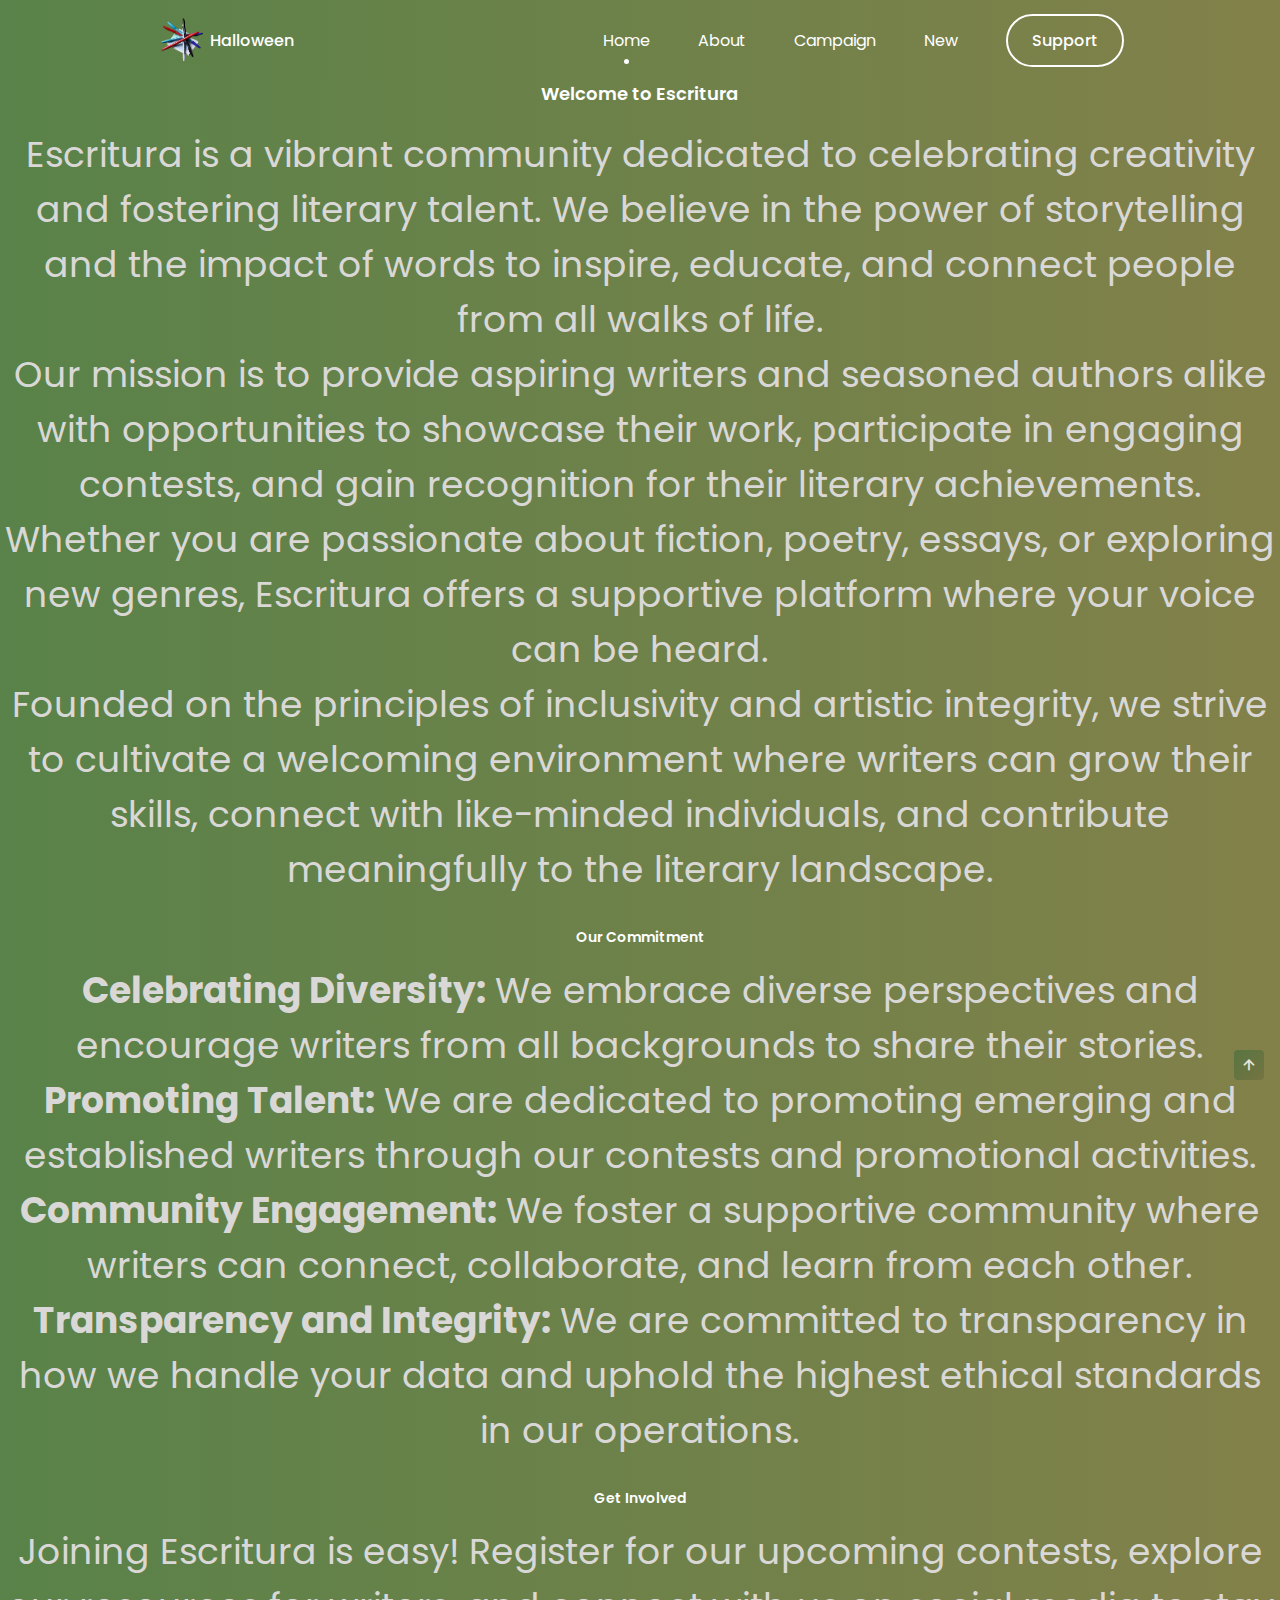
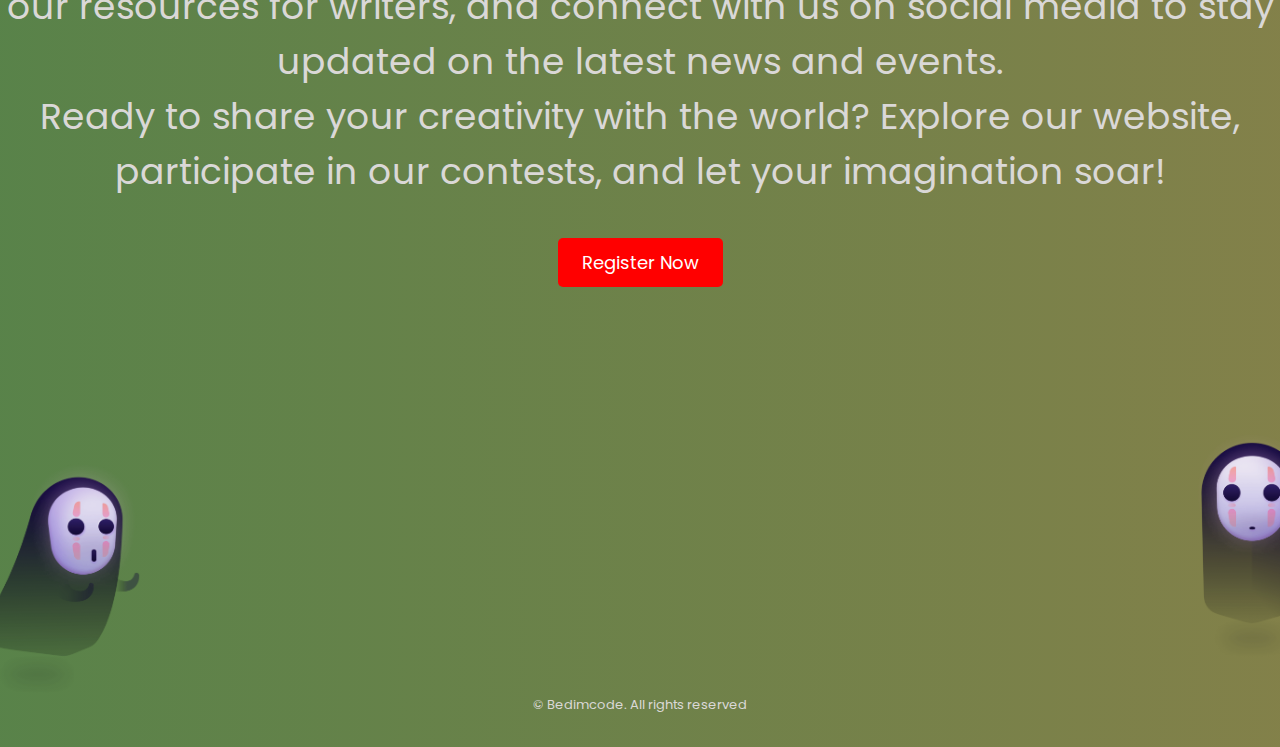
==== about.html @ caaf8060 "size" ====
<!DOCTYPE html>
<html lang="en">
<head>
    <meta charset="UTF-8">
    <meta name="viewport" content="width=device-width, initial-scale=1.0">
    
    <!--=============== FAVICON ===============-->
    <link rel="shortcut icon" href="assets/img/favicon.png" type="image/x-icon">
    
    <!--=============== BOXICONS ===============-->
    <link rel="stylesheet" href="https://cdn.jsdelivr.net/npm/boxicons@latest/css/boxicons.min.css">
    
    <!--=============== SWIPER CSS ===============--> 
    <link rel="stylesheet" href="assets/css/swiper-bundle.min.css">
    
    <!--=============== CSS ===============--> 
    <link rel="stylesheet" href="assets/css/styles.css">
    
    <title>Registration form</title>
</head>
<body>
    <!--==================== HEADER ====================-->
    <header class="header" id="header">
        <nav class="nav container">
            <a href="#" class="nav__logo">
                <img src="assets/img/logo.png" alt="" class="nav__logo-img">
                Halloween
            </a>
            
            <div class="nav__menu" id="nav-menu">
                <ul class="nav__list">
                    <li class="nav__item">
                        <a href="#home" class="nav__link active-link">Home</a>
                    </li>
                    <li class="nav__item">
                        <a href="#about" class="nav__link">About</a>
                    </li>
                    <li class="nav__item">
                        <a href="#trick" class="nav__link">Campaign</a>
                    </li>
                    <li class="nav__item">
                        <a href="#new" class="nav__link">New</a>
                    </li>
                    <a href="#" class="button button--ghost">Support</a>
                </ul>
                
                <div class="nav__close" id="nav-close">
                    <i class='bx bx-x'></i>
                </div>
                
                <img src="assets/img/nav-img.png" alt="" class="nav__img">
            </div>
            
            <div class="nav__toggle" id="nav-toggle">
                <i class='bx bx-grid-alt'></i>
            </div>
        </nav>
    </header>
    
    <main style="margin-top: 80px; font-size: 16px;">
        <div class="section__title">
            <h1 style="font-size: 18px; margin-bottom: 20px; text-align: center;">Welcome to Escritura</h1>
            
            <p>Escritura is a vibrant community dedicated to celebrating creativity and fostering literary talent. We believe in the power of storytelling and the impact of words to inspire, educate, and connect people from all walks of life.</p>
            
            <p>Our mission is to provide aspiring writers and seasoned authors alike with opportunities to showcase their work, participate in engaging contests, and gain recognition for their literary achievements. Whether you are passionate about fiction, poetry, essays, or exploring new genres, Escritura offers a supportive platform where your voice can be heard.</p>
            
            <p>Founded on the principles of inclusivity and artistic integrity, we strive to cultivate a welcoming environment where writers can grow their skills, connect with like-minded individuals, and contribute meaningfully to the literary landscape.</p>
            
            <h2 style="font-size: 14px; margin-top: 30px; margin-bottom: 15px;">Our Commitment</h2>
            
            <ul>
                <li><strong>Celebrating Diversity:</strong> We embrace diverse perspectives and encourage writers from all backgrounds to share their stories.</li>
                <li><strong>Promoting Talent:</strong> We are dedicated to promoting emerging and established writers through our contests and promotional activities.</li>
                <li><strong>Community Engagement:</strong> We foster a supportive community where writers can connect, collaborate, and learn from each other.</li>
                <li><strong>Transparency and Integrity:</strong> We are committed to transparency in how we handle your data and uphold the highest ethical standards in our operations.</li>
            </ul>
            
            <h2 style="font-size: 14px; margin-top: 30px; margin-bottom: 15px;">Get Involved</h2>
            
            <p>Joining Escritura is easy! Register for our upcoming contests, explore our resources for writers, and connect with us on social media to stay updated on the latest news and events.</p>
            
            <p>Ready to share your creativity with the world? Explore our website, participate in our contests, and let your imagination soar!</p>
            
            <div style="text-align: center; margin-top: 30px;">
                <a href="form.html" style="text-decoration: none; background-color: red; color: white; padding: 12px 24px; border-radius: 5px; font-size: 18px; transition: background-color 0.3s ease;" onmouseover="this.style.backgroundColor='green'" onmouseout="this.style.backgroundColor='red'">Register Now</a>
            </div>
        </div>
    </main>
    
    

    <!--==================== FOOTER ====================-->
    <footer class="footer section">
        <div class="footer__container container grid">
            <div class="footer__content">
                <a href="#" class="footer__logo">
                    <img src="assets/img/logo.png" alt="" class="footer__logo-img">
                    Halloween
                </a>
                
                <p class="footer__description">Enjoy the scariest night <br> of your life.</p>
                
                <div class="footer__social">
                    <a href="https://www.facebook.com/" target="_blank" class="footer__social-link">
                        <i class='bx bxl-facebook'></i>
                    </a>
                    <a href="https://www.instagram.com/" target="_blank" class="footer__social-link">
                        <i class='bx bxl-instagram-alt'></i>
                    </a>
                    <a href="https://twitter.com/" target="_blank" class="footer__social-link">
                        <i class='bx bxl-twitter'></i>
                    </a>
                </div>
            </div>
            
            <div class="footer__content">
                <h3 class="footer__title">About</h3>
                
                <ul class="footer__links">
                    <li>
                        <a href="#" class="footer__link">About Us</a>
                    </li>
                    <li>
                        <a href="#" class="footer__link">Features</a>
                    </li>
                    <li>
                        <a href="#" class="footer__link">News</a>
                    </li>
                </ul>
            </div>
            
            <div class="footer__content">
                <h3 class="footer__title">Our Services</h3>
                
                <ul class="footer__links">
                    <li>
                        <a href="#" class="footer__link">Pricing</a>
                    </li>
                    <li>
                        <a href="#" class="footer__link">Discounts</a>
                    </li>
                    <li>
                        <a href="#" class="footer__link">Shipping mode</a>
                    </li>
                </ul>
            </div>
            
            <div class="footer__content">
                <h3 class="footer__title">Our Company</h3>
                
                <ul class="footer__links">
                    <li>
                        <a href="#" class="footer__link">Blog</a>
                    </li>
                    <li>
                        <a href="#" class="footer__link">About us</a>
                    </li>
                    <li>
                        <a href="#" class="footer__link">Our mision</a>
                    </li>
                </ul>
            </div>
        </div>
        
        <span class="footer__copy">&#169; Bedimcode. All rights reserved</span>
        
        <img src="assets/img/footer1-img.png" alt="" class="footer__img-one">
        <img src="assets/img/footer2-img.png" alt="" class="footer__img-two">
    </footer>
    
    <!--=============== SCROLL UP ===============-->
    <a href="#" class="scrollup" id="scroll-up">
        <i class='bx bx-up-arrow-alt scrollup__icon'></i>
    </a>
    
    <!--=============== SCROLL REVEAL ===============-->
    <script src="assets/js/scrollreveal.min.js"></script>
    
    <!--=============== SWIPER JS ===============-->
    <script src="assets/js/swiper-bundle.min.js"></script>
    
    <!--=============== MAIN JS ===============-->
    <script src="assets/js/main.js"></script>
</body>
</html>
---- assets/css/styles.css ----
/*=============== GOOGLE FONTS ===============*/
@import url('https://fonts.googleapis.com/css2?family=Poppins:wght@400;500;600;900&display=swap');

/*=============== VARIABLES CSS ===============*/
:root {
  --header-height: 3.5rem;

  /*========== Colors ==========*/
  --hue: 14;
  --first-color: hsl(var(--hue), 91%, 54%);
  --first-color-alt: hsl(var(--hue), 91%, 50%);
  --title-color: hsl(var(--hue), 4%, 100%);
  --text-color: hsl(var(--hue), 4%, 85%);
  --text-color-light: hsl(var(--hue), 4%, 55%);

  /*Green gradient*/
  --body-color: linear-gradient(90deg, hsl(104, 28%, 40%) 0%, hsl(58, 28%, 40%) 100%);
  --container-color: linear-gradient(136deg, hsl(104, 28%, 35%) 0%, hsl(58, 28%, 35%) 100%);
  
  /*Red gradient*/
  /* --body-color: linear-gradient(90deg, hsl(360, 28%, 40%) 0%, hsl(18, 28%, 40%) 100%);
  --container-color: linear-gradient(136deg, hsl(360, 28%, 35%) 0%, hsl(18, 28%, 35%) 100%); */

  /*Black solid*/
  /* --body-color: hsl(30, 8%, 8%);
  --container-color: hsl(30, 8%, 10%); */

  /*========== Font and typography ==========*/
  --body-font: 'Poppins', sans-serif;
  --biggest-font-size: 2rem;
  --h1-font-size: 1.5rem;
  --h2-font-size: 1.25rem;
  --h3-font-size: 1rem;
  --normal-font-size: .938rem;
  --small-font-size: .813rem;
  --smaller-font-size: .75rem;

  /*========== Font weight ==========*/
  --font-medium: 500;
  --font-semi-bold: 600;
  --font-black: 900;

  /*========== Margenes Bottom ==========*/
  --mb-0-25: .25rem;
  --mb-0-5: .5rem;
  --mb-0-75: .75rem;
  --mb-1: 1rem;
  --mb-1-5: 1.5rem;
  --mb-2: 2rem;
  --mb-2-5: 2.5rem;

  /*========== z index ==========*/
  --z-tooltip: 10;
  --z-fixed: 100;
}

/* Responsive typography */
@media screen and (min-width: 992px) {
  :root {
    --biggest-font-size: 4rem;
    --h1-font-size: 2.25rem;
    --h2-font-size: 1.5rem;
    --h3-font-size: 1.25rem;
    --normal-font-size: 1rem;
    --small-font-size: .875rem;
    --smaller-font-size: .813rem;
  }
}

/*=============== BASE ===============*/
*{
  box-sizing: border-box;
  padding: 0;
  margin: 0;
}

html{
  scroll-behavior: smooth;
}

body{
  margin: var(--header-height) 0 0 0;
  font-family: var(--body-font);
  font-size: var(--normal-font-size);
  background: var(--body-color);
  color: var(--text-color);
}

h1,h2,h3,h4{
  color: var(--title-color);
  font-weight: var(--font-semi-bold);
}

ul{
  list-style: none;
}

a{
  text-decoration: none;
}

img{
  max-width: 100%;
  height: auto;
}

button,
input{
  border: none;
  outline: none;
}

button{
  cursor: pointer;
  font-family: var(--body-font);
  font-size: var(--normal-font-size);
}

/*=============== REUSABLE CSS CLASSES ===============*/
.section{
  padding: 4.5rem 0 2rem;
}

.section__title{
  font-size: var(--h2-font-size);
  margin-bottom: var(--mb-2);
  text-align: center;
}

/*=============== LAYOUT ===============*/
.container{
  max-width: 968px;
  margin-left: var(--mb-1-5);
  margin-right: var(--mb-1-5);
}

.grid{
  display: grid;
}

.main{
  overflow: hidden; /*For animation*/
}

/*=============== HEADER ===============*/
.header{
  width: 100%;
  background: var(--body-color); 
  position: fixed;
  top: 0;
  left: 0;
  z-index: var(--z-fixed);
}

/*=============== NAV ===============*/
.nav{
  height: var(--header-height);
  display: flex;
  justify-content: space-between;
  align-items: center;
}

.nav__logo{
  display: flex;
  align-items: center;
  column-gap: .10rem;
  font-weight: var(--font-medium);
}

.nav__logo-img{
  width: 3.25rem;
}

.nav__link,
.nav__logo,
.nav__toggle,
.nav__close{
  color: var(--title-color);
}

.nav__toggle{
  font-size: 1.25rem;
  cursor: pointer;
}

@media screen and (max-width: 767px){
  .nav__menu{
    position: fixed;
    width: 100%;
    background: var(--container-color);
    top: -150%;
    left: 0;
    padding: 3.5rem 0;
    transition: .4s;
    z-index: var(--z-fixed);
    border-radius: 0 0 1.5rem 1.5rem;
  }
}

.nav__img{
  width: 100px;
  position: absolute;
  top: 0;
  left: 0;
}

.nav__close{
  font-size: 1.8rem;
  position: absolute;
  top: .5rem;
  right: .7rem;
  cursor: pointer;
}

.nav__list{
  display: flex;
  flex-direction: column;
  align-items: center;
  row-gap: 1.5rem;
}

.nav__link{
  text-transform: uppercase;
  font-weight: var(--font-black);
  transition: .4s;
}

.nav__link:hover{
  color: var(--text-color);
}

/* Show menu */
.show-menu{
  top: 0;
}

/* Change background header */
.scroll-header{
  background: var(--container-color);
}

/* Active link */
.active-link{
  position: relative;
}

.active-link::before{
  content: '';
  position: absolute;
  bottom: -.75rem;
  left: 45%;
  width: 5px;
  height: 5px;
  background-color: var(--title-color);
  border-radius: 50%;
}

/*=============== HOME ===============*/
.home__content{
  row-gap: 1rem;
}

.home__group{
  display: grid;
  position: relative;
  padding-top: 2rem;
}

.home__img{
  height: 250px;
  justify-self: center;
}

.home__indicator{
  width: 8px;
  height: 8px;
  background-color: var(--title-color);
  border-radius: 50%;
  position: absolute;
  top: 7rem;
  right: 2rem;
}

.home__indicator::after{
  content: '';
  position: absolute;
  width: 1px;
  height: 48px;
  background-color: var(--title-color);
  top: -3rem;
  right: 45%;
}

.home__details-img{
  position: absolute;
  right: .5rem;
}

.home__details-title,
.home__details-subtitle{
  display: block;
  font-size: var(--small-font-size);
  text-align: right;
}

.home__subtitle{
  font-size: var(--h3-font-size);
  text-transform: uppercase;
  margin-bottom: var(--mb-1);
}

.home__title{
  font-size: var(--biggest-font-size);
  font-weight: var(--font-black);
  line-height: 109%;
  margin-bottom: var(--mb-1);
}

.home__description{
  margin-bottom: var(--mb-1);
}

.home__buttons{
  display: flex;
  justify-content: space-between;
}

/* Swiper Class */
.swiper-pagination{
  position: initial;
  margin-top: var(--mb-1);
}

.swiper-pagination-bullet{
  width: 5px;
  height: 5px;
  background-color: var(--title-color);
  opacity: 1;
}

.swiper-pagination-horizontal.swiper-pagination-bullets .swiper-pagination-bullet{
  margin: 0 .5rem;
} 

.swiper-pagination-bullet-active{
  width: 1.5rem;
  height: 5px;
  border-radius: .5rem;
}

/*=============== BUTTONS ===============*/
.button{
  display: inline-block;
  background-color: var(--first-color);
  color: var(--title-color);
  padding: 1rem 1.75rem;
  border-radius: .5rem;
  font-weight: var(--font-medium);
  transition: .3s;
}

.button:hover{
  background-color: var(--first-color-alt);
}

.button__icon{
  font-size: 1.25rem;
}

.button--ghost{
  border: 2px solid;
  background-color: transparent;
  border-radius: 3rem;
  padding: .75rem 1.5rem;
}

.button--ghost:hover{
  background: none;
}

.button--link{
  color: var(--title-color);
}

.button--flex{
  display: inline-flex;
  align-items: center;
  column-gap: .5rem;
}

/*=============== CATEGORY ===============*/
.category__container{
  grid-template-columns: repeat(2, 1fr);
  gap: 1rem 2rem;
}

.category__data{
  text-align: center;
}

.category__img{
  width: 120px;
  margin-bottom: var(--mb-0-75);
  transition: .3s;
}

.category__title{
  margin-bottom: var(--mb-0-25);
}

.category__data:hover .category__img{
  transform: translateY(-.5rem);
}

/*=============== ABOUT ===============*/
.about__container{
  row-gap: 2rem;
}

.about__data{
  text-align: center;
}

.about__description{
  margin-bottom: var(--mb-2);
}

.about__img{
  width: 200px;
  justify-self: center;
  animation: floating 2s ease-in-out infinite;
}

/*=============== TRICK OR TREAT ===============*/
.trick__container{
  grid-template-columns: repeat(2, 1fr);
  gap: 1.5rem;
  padding-top: 1rem;
}

.trick__content{
  position: relative;
  background: var(--container-color);
  border-radius: 1rem;
  padding: 1.5rem 0 1rem 0;
  text-align: center;
  overflow: hidden;
}

.trick__img{
  width: 90px;
  transition: .3s;
}

.trick__subtitle,
.trick__price{
  display: block;
}

.trick__subtitle{
  font-size: var(--smaller-font-size);
  margin-bottom: var(--mb-0-5);
}

.trick__title,
.trick__price{
  color: var(--title-color);
  font-weight: var(--font-medium);
  font-size: var(--normal-font-size);
}

.trick__button{
  display: inline-flex;
  padding: .5rem;
  border-radius: .25rem .25rem .75rem .25rem;
  position: absolute;
  right: -3rem;
  bottom: 0;
}

.trick__icon{
  font-size: 1.25rem;
  color: var(--title-color);
}

.trick__content:hover .trick__img{
  transform: translateY(-.5rem);
}

.trick__content:hover .trick__button{
  right: 0;
}

/*=============== DISCOUNT ===============*/
.discount__container{
  background: var(--container-color);
  border-radius: 1rem;
  padding: 2.5rem 0 1.5rem;
  row-gap: .75rem;
}

.discount__data{
  text-align: center;
}

.discount__title{
  font-size: var(--h2-font-size);
  margin-bottom: var(--mb-2);
}

.discount__img{
  width: 200px;
  justify-self: center;
}

/*=============== NEW ARRIVALS ===============*/
.new__container{
  padding-top: 1rem;
}

.new__img{
  width: 120px;
  margin-bottom: var(--mb-0-5);
  transition: .3s;
}

.new__content{
  position: relative;
  background: var(--container-color);
  width: 242px;
  padding: 2rem 0 1.5rem 0;
  border-radius: .75rem;
  text-align: center;
  overflow: hidden;
}

.new__tag{
  position: absolute;
  top: 8%;
  left: 8%;
  background-color: var(--first-color);
  color: var(--title-color);
  font-size: var(--small-font-size);
  padding: .25rem .5rem;
  border-radius: .25rem;
}

.new__title{
  font-size: var(--normal-font-size);
  font-weight: var(--font-medium);
}

.new__subtitle{
  display: block;
  font-size: var(--small-font-size);
  margin-bottom: var(--mb-0-5);
}

.new__prices{
  display: inline-flex;
  align-items: center;
  column-gap: .5rem;
}

.new__price{
  font-weight: var(--font-medium);
  color: var(--title-color);
}

.new__discount{
  color: var(--first-color);
  font-size: var(--smaller-font-size);
  text-decoration: line-through;
  font-weight: var(--font-medium);
}

.new__button{
  display: inline-flex;
  padding: .5rem;
  border-radius: .25rem .25rem .75rem .25rem;
  position: absolute;
  bottom: 0;
  right: -3rem;
}

.new__icon{
  font-size: 1.25rem;
}

.new__content:hover .new__img{
  transform: translateY(-.5rem);
}

.new__content:hover .new__button{
  right: 0;
}

/*=============== NEWSLETTER ===============*/
.newsletter__description{
  text-align: center;
  margin-bottom: var(--mb-1-5);
}

.newsletter__form{
  background: var(--container-color);
  padding: 1rem;
  display: flex;
  justify-content: space-between;
  border-radius: .75rem;
}

.newsletter__input{
  width: 70%;
  padding: 0 .5rem;
  background: none;
  color: var(--title-color);
}

.newsletter__input::placeholder{
  color: var(--text-color);
}

/*=============== FOOTER ===============*/
.footer{
  position: relative;
  overflow: hidden;
}

.footer__img-one,
.footer__img-two{
  position: absolute;
  transition: .3s;
}

.footer__img-one{
  width: 100px;
  top: 6rem;
  right: -2rem;
}

.footer__img-two{
  width: 150px;
  bottom: 4rem;
  right: 4rem;
}

.footer__img-one:hover,
.footer__img-two:hover{
  transform: translateY(-.5rem);
}

.footer__container{
  row-gap: 2rem;
}

.footer__logo{
  display: flex;
  align-items: center;
  column-gap: .5rem;
  margin-bottom: var(--mb-1);
  font-weight: var(--font-medium);
  color: var(--title-color);
}

.footer__logo-img{
  width: 20px;
}

.footer__description{
  margin-bottom: var(--mb-2-5);
}

.footer__social{
  display: flex;
  column-gap: .75rem;
}

.footer__social-link{
  display: inline-flex;
  background: var(--container-color);
  padding: .25rem;
  border-radius: .25rem;
  color: var(--title-color);
  font-size: 1rem;
}

.footer__social-link:hover{
  background: var(--body-color);
}

.footer__title{
  font-size: var(--h3-font-size);
  margin-bottom: var(--mb-1);
}

.footer__links{
  display: grid;
  row-gap: .35rem;
}

.footer__link{
  font-size: var(--small-font-size);
  color: var(--text-color);
  transition: .3s;
}

.footer__link:hover{
  color: var(--title-color);
}

.footer__copy{
  display: block;
  text-align: center;
  font-size: var(--smaller-font-size);
  margin-top: 4.5rem;
}

/*=============== SCROLL UP ===============*/
.scrollup{
  position: fixed;
  background: var(--container-color);
  right: 1rem;
  bottom: -20%;
  display: inline-flex;
  padding: .3rem;
  border-radius: .25rem;
  z-index: var(--z-tooltip);
  opacity: .8;
  transition: .4s;
}

.scrollup__icon{
  font-size: 1.25rem;
  color: var(--title-color);
}

.scrollup:hover{
  background: var(--container-color);
  opacity: 1;
}

/* Show Scroll Up*/
.show-scroll{
  bottom: 3rem;
}

/*=============== SCROLL BAR ===============*/
::-webkit-scrollbar{
  width: 0.6rem;
  background: #413e3e;
}

::-webkit-scrollbar-thumb{
  background: #272525;
  border-radius: .5rem;
}

/*===============  BREAKPOINTS ===============*/
/* For small devices */
@media screen and (max-width: 320px){
  .container{
    margin-left: var(--mb-1);
    margin-right: var(--mb-1);
  }

  .home__img{
    height: 200px;
  }
  .home__buttons{
    flex-direction: column;
    width: max-content;
    row-gap: 1rem;
  }

  .category__container,
  .trick__container{
    grid-template-columns: .8fr;
    justify-content: center;
  }
}

/* For medium devices */
@media screen and (min-width: 576px){
  .about__container{
    grid-template-columns: .8fr;
    justify-content: center;
  }

  .newsletter__container{
    display: grid;
    grid-template-columns: .7fr;
    justify-content: center;
  }
  .newsletter__description{
    padding: 0 3rem;
  }
}

@media screen and (min-width: 767px){
  body{
    margin: 0;
  }

  .section{
    padding: 7rem 0 2rem;
  }

  .nav{
    height: calc(var(--header-height) + 1.5rem);
  }
  .nav__img,
  .nav__close,
  .nav__toggle{
    display: none;
  }
  .nav__list{
    flex-direction: row;
    column-gap: 3rem;
  }
  .nav__link{
    text-transform: initial;
    font-weight: initial;
  }

  .home__content{
    padding: 8rem 0 2rem;
    grid-template-columns: repeat(2, 1fr);
    gap: 4rem;
  }
  .home__img{
    height: 300px;
  }
  .swiper-pagination{
    margin-top: var(--mb-2);
  }

  .category__container{
    grid-template-columns: repeat(3, 200px);
    justify-content: center;
  }

  .about__container{
    grid-template-columns: repeat(2, 1fr);
    align-items: center;
  }
  .about__title,
  .about__data{
    text-align: initial;
  }
  .about__img{
    width: 250px;
  }

  .trick__container{
    grid-template-columns: repeat(3, 200px);
    justify-content: center;
    gap: 2rem;
  }

  .discount__container{
    grid-template-columns: repeat(2, max-content);
    justify-content: center;
    align-items: center;
    column-gap: 3rem;
    padding: 3rem 0;
    border-radius: 3rem;
  }
  .discount__img{
    width: 350px;
    order: -1;
  }
  .discount__data{
    padding-right: 6rem;
  }

  .newsletter__container{
    grid-template-columns: .5fr;
  }

  .footer__container{
    grid-template-columns: repeat(4, 1fr);
    justify-items: center;
    column-gap: 1rem;
  }
  .footer__img-two{
    right: initial;
    bottom: 0;
    left: 15%;
  }
}

/* For large devices */
@media screen and (min-width: 992px){
  .container{
    margin-left: auto;
    margin-right: auto;
  }

  .section__title{
    font-size: var(--h1-font-size);
    margin-bottom: 3rem;
  }

  .home__content{
    padding-top: 9rem;
    gap: 3rem;
  }
  .home__group{
    padding-top: 0;
  }
  .home__img{
    height: 400px;
    transform: translateY(-3rem);
  }
  .home__indicator{
    top: initial;
    right: initial;
    bottom: 15%;
    left: 45%;
  }
  .home__indicator::after{
    top: 0;
    height: 75px;
  }
  .home__details-img{
    bottom: 0;
    right: 58%;
  }
  .home__title{
    margin-bottom: var(--mb-1-5);
  }
  .home__description{
    margin-bottom: var(--mb-2-5);
    padding-right: 2rem;
  }

  .category__container{
    column-gap: 8rem;
  }
  .category__img{
    width: 200px;
  }

  .about__container{
    column-gap: 7rem;
  }
  .about__img{
    width: 350px;
  }
  .about__description{
    padding-right: 2rem;
  }

  .trick__container{
    gap: 3.5rem;
  }
  .trick__content{
    border-radius: 1.5rem;
  }
  .trick__img{
    width: 110px;
  }
  .trick__title{
    font-size: var(--h3-font-size);
  }

  .discount__container{
    column-gap: 7rem;
  }

  .new__content{
    width: 310px;
    border-radius: 1rem;
    padding: 2rem 0;
  }
  .new__img{
    width: 150px;
  }
  .new__img,
  .new__subtitle{
    margin-bottom: var(--mb-1);
  }
  .new__title{
    font-size: var(--h3-font-size);
  }

  .footer__copy{
    margin-top: 6rem;
  }
}

@media screen and (min-width: 1200px){
  .home__img{
    height: 420px;
  }
  .swiper-pagination{
    margin-top: var(--mb-2-5);
  }
  .footer__img-one{
    width: 120px;
  }
  .footer__img-two{
    width: 180px;
    top: 30%;
    left: -3%;
  }
}

/*=============== KEYFRAMES ===============*/
@keyframes floating {
  0% { transform: translate(0,  0px); }
  50%  { transform: translate(0, 15px); }
  100%   { transform: translate(0, -0px); }   
}
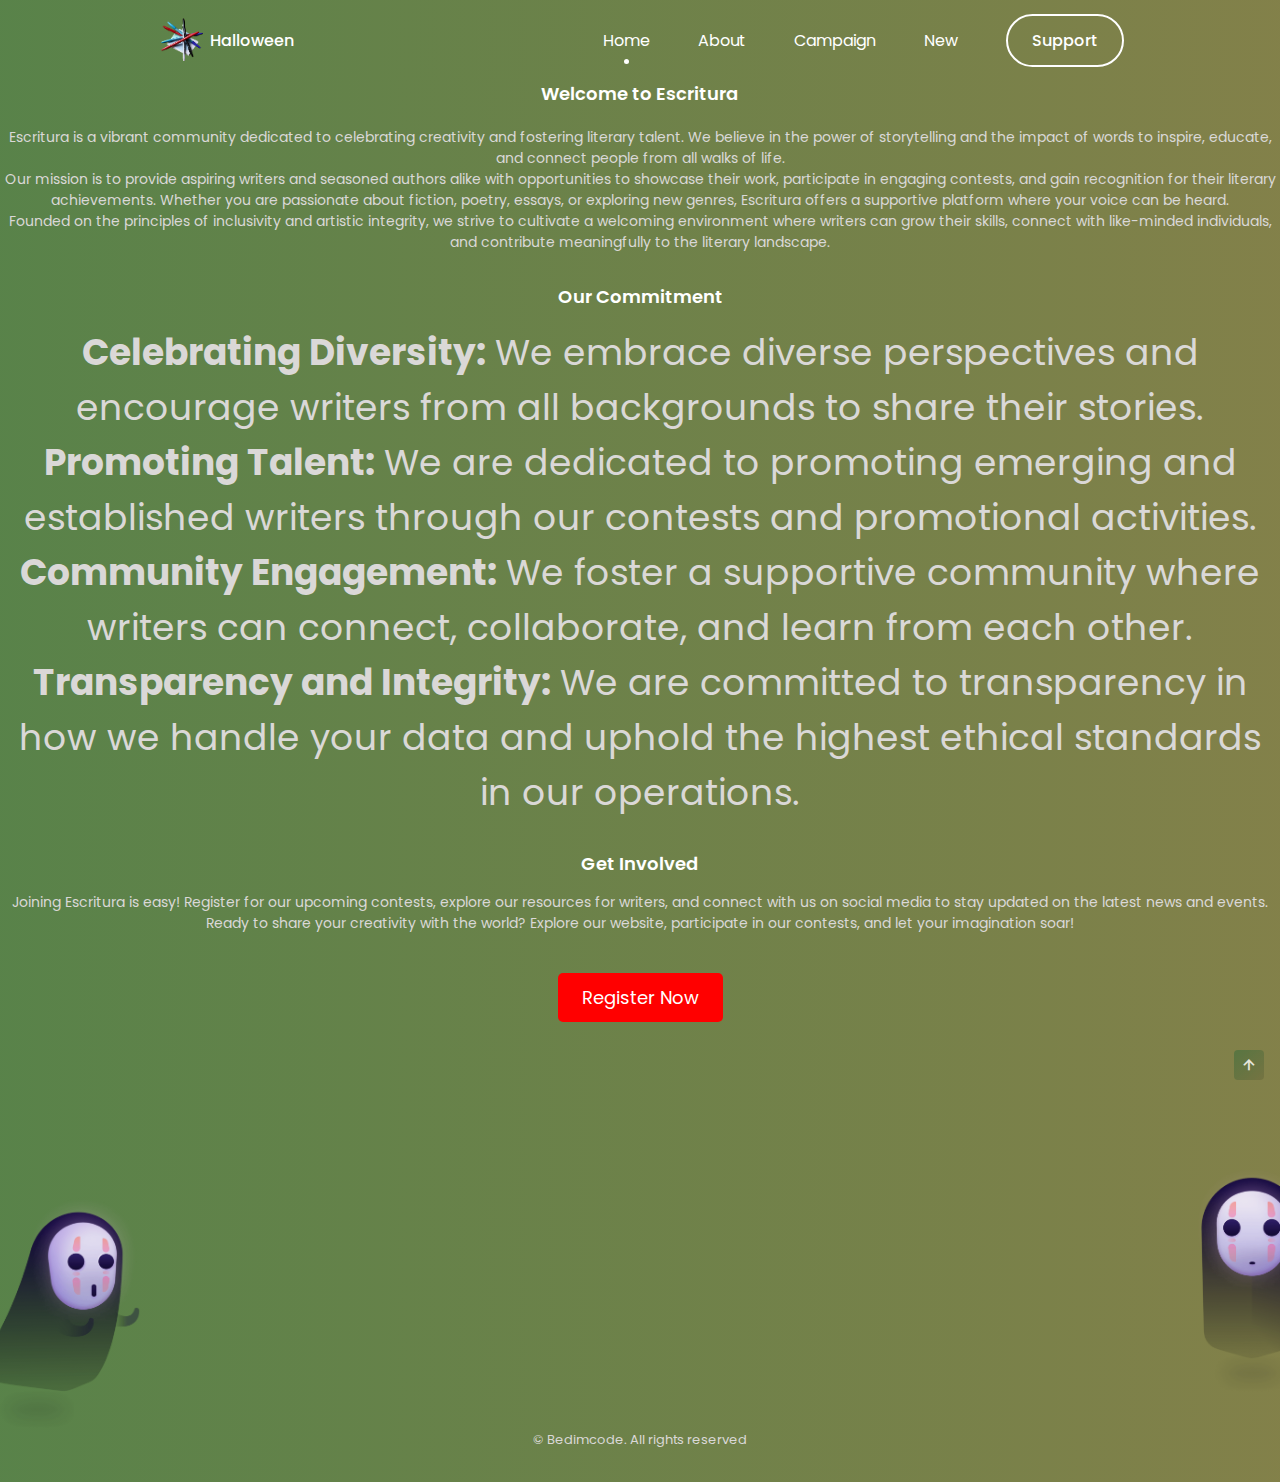
==== commit adc0880e: "size" ====
--- a/about.html
+++ b/about.html
@@ -61,13 +61,13 @@
         <div class="section__title">
             <h1 style="font-size: 18px; margin-bottom: 20px; text-align: center;">Welcome to Escritura</h1>
             
-            <p>Escritura is a vibrant community dedicated to celebrating creativity and fostering literary talent. We believe in the power of storytelling and the impact of words to inspire, educate, and connect people from all walks of life.</p>
+            <p style="font-size: 14px;">Escritura is a vibrant community dedicated to celebrating creativity and fostering literary talent. We believe in the power of storytelling and the impact of words to inspire, educate, and connect people from all walks of life.</p>
             
-            <p>Our mission is to provide aspiring writers and seasoned authors alike with opportunities to showcase their work, participate in engaging contests, and gain recognition for their literary achievements. Whether you are passionate about fiction, poetry, essays, or exploring new genres, Escritura offers a supportive platform where your voice can be heard.</p>
+            <p style="font-size: 14px;">Our mission is to provide aspiring writers and seasoned authors alike with opportunities to showcase their work, participate in engaging contests, and gain recognition for their literary achievements. Whether you are passionate about fiction, poetry, essays, or exploring new genres, Escritura offers a supportive platform where your voice can be heard.</p>
             
-            <p>Founded on the principles of inclusivity and artistic integrity, we strive to cultivate a welcoming environment where writers can grow their skills, connect with like-minded individuals, and contribute meaningfully to the literary landscape.</p>
+            <p style="font-size: 14px;" >Founded on the principles of inclusivity and artistic integrity, we strive to cultivate a welcoming environment where writers can grow their skills, connect with like-minded individuals, and contribute meaningfully to the literary landscape.</p>
             
-            <h2 style="font-size: 14px; margin-top: 30px; margin-bottom: 15px;">Our Commitment</h2>
+            <h2 style="font-size: 18px; margin-top: 30px; margin-bottom: 15px;">Our Commitment</h2>
             
             <ul>
                 <li><strong>Celebrating Diversity:</strong> We embrace diverse perspectives and encourage writers from all backgrounds to share their stories.</li>
@@ -76,11 +76,11 @@
                 <li><strong>Transparency and Integrity:</strong> We are committed to transparency in how we handle your data and uphold the highest ethical standards in our operations.</li>
             </ul>
             
-            <h2 style="font-size: 14px; margin-top: 30px; margin-bottom: 15px;">Get Involved</h2>
+            <h2 style="font-size: 18px; margin-top: 30px; margin-bottom: 15px;">Get Involved</h2>
             
-            <p>Joining Escritura is easy! Register for our upcoming contests, explore our resources for writers, and connect with us on social media to stay updated on the latest news and events.</p>
+            <p style="font-size: 14px;" >Joining Escritura is easy! Register for our upcoming contests, explore our resources for writers, and connect with us on social media to stay updated on the latest news and events.</p>
             
-            <p>Ready to share your creativity with the world? Explore our website, participate in our contests, and let your imagination soar!</p>
+            <p style="font-size: 14px;" >Ready to share your creativity with the world? Explore our website, participate in our contests, and let your imagination soar!</p>
             
             <div style="text-align: center; margin-top: 30px;">
                 <a href="form.html" style="text-decoration: none; background-color: red; color: white; padding: 12px 24px; border-radius: 5px; font-size: 18px; transition: background-color 0.3s ease;" onmouseover="this.style.backgroundColor='green'" onmouseout="this.style.backgroundColor='red'">Register Now</a>
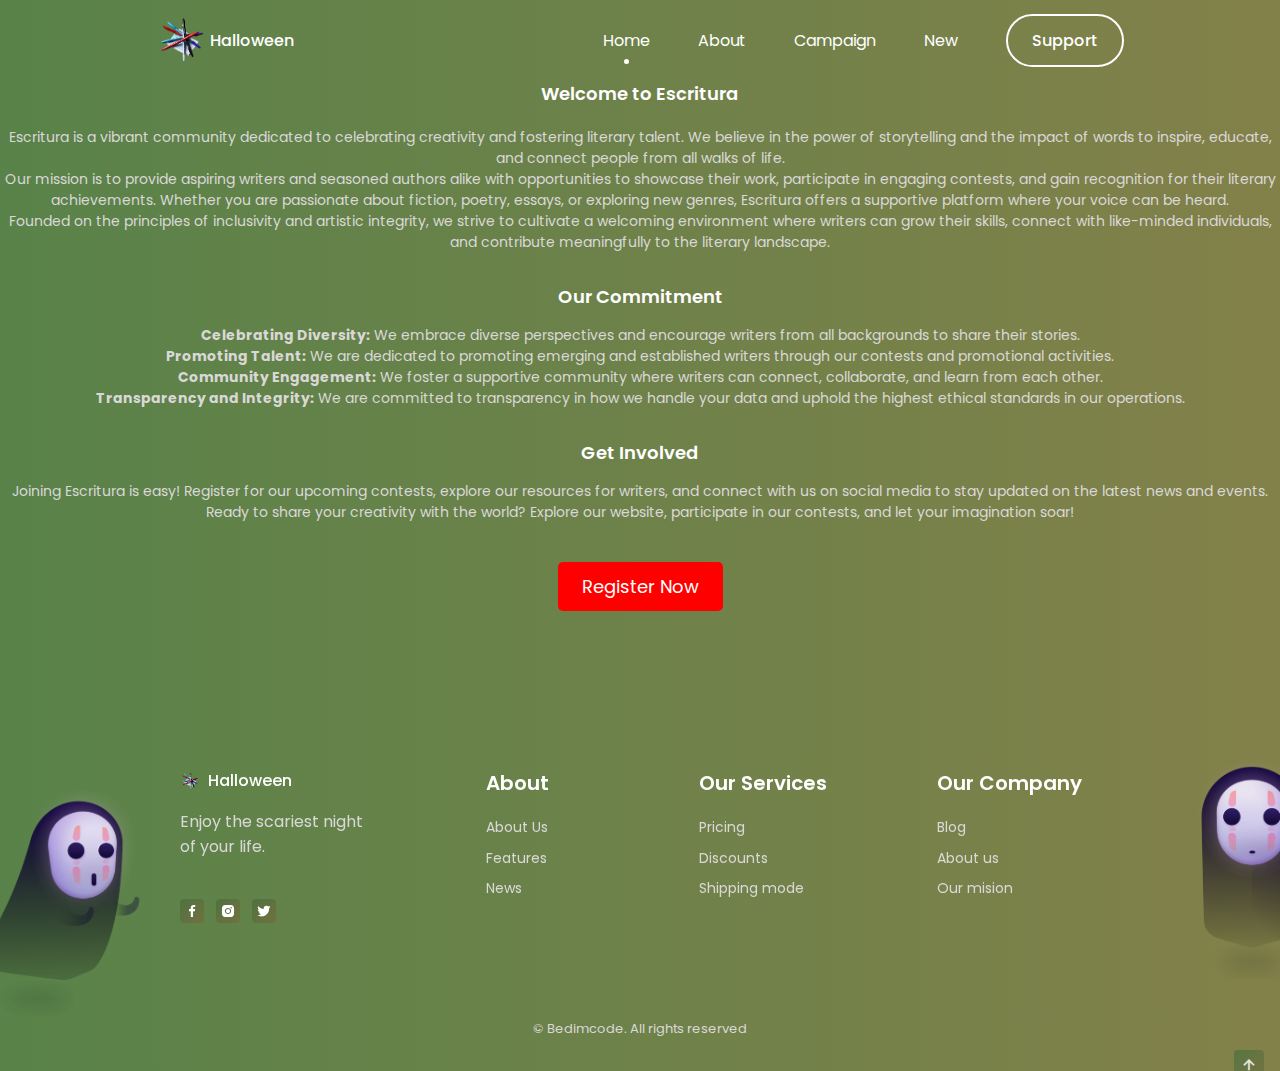
==== commit 45a49538: "size" ====
--- a/about.html
+++ b/about.html
@@ -69,8 +69,8 @@
             
             <h2 style="font-size: 18px; margin-top: 30px; margin-bottom: 15px;">Our Commitment</h2>
             
-            <ul>
-                <li><strong>Celebrating Diversity:</strong> We embrace diverse perspectives and encourage writers from all backgrounds to share their stories.</li>
+            <ul style="font-size: 14px;">
+                <li ><strong>Celebrating Diversity:</strong> We embrace diverse perspectives and encourage writers from all backgrounds to share their stories.</li>
                 <li><strong>Promoting Talent:</strong> We are dedicated to promoting emerging and established writers through our contests and promotional activities.</li>
                 <li><strong>Community Engagement:</strong> We foster a supportive community where writers can connect, collaborate, and learn from each other.</li>
                 <li><strong>Transparency and Integrity:</strong> We are committed to transparency in how we handle your data and uphold the highest ethical standards in our operations.</li>
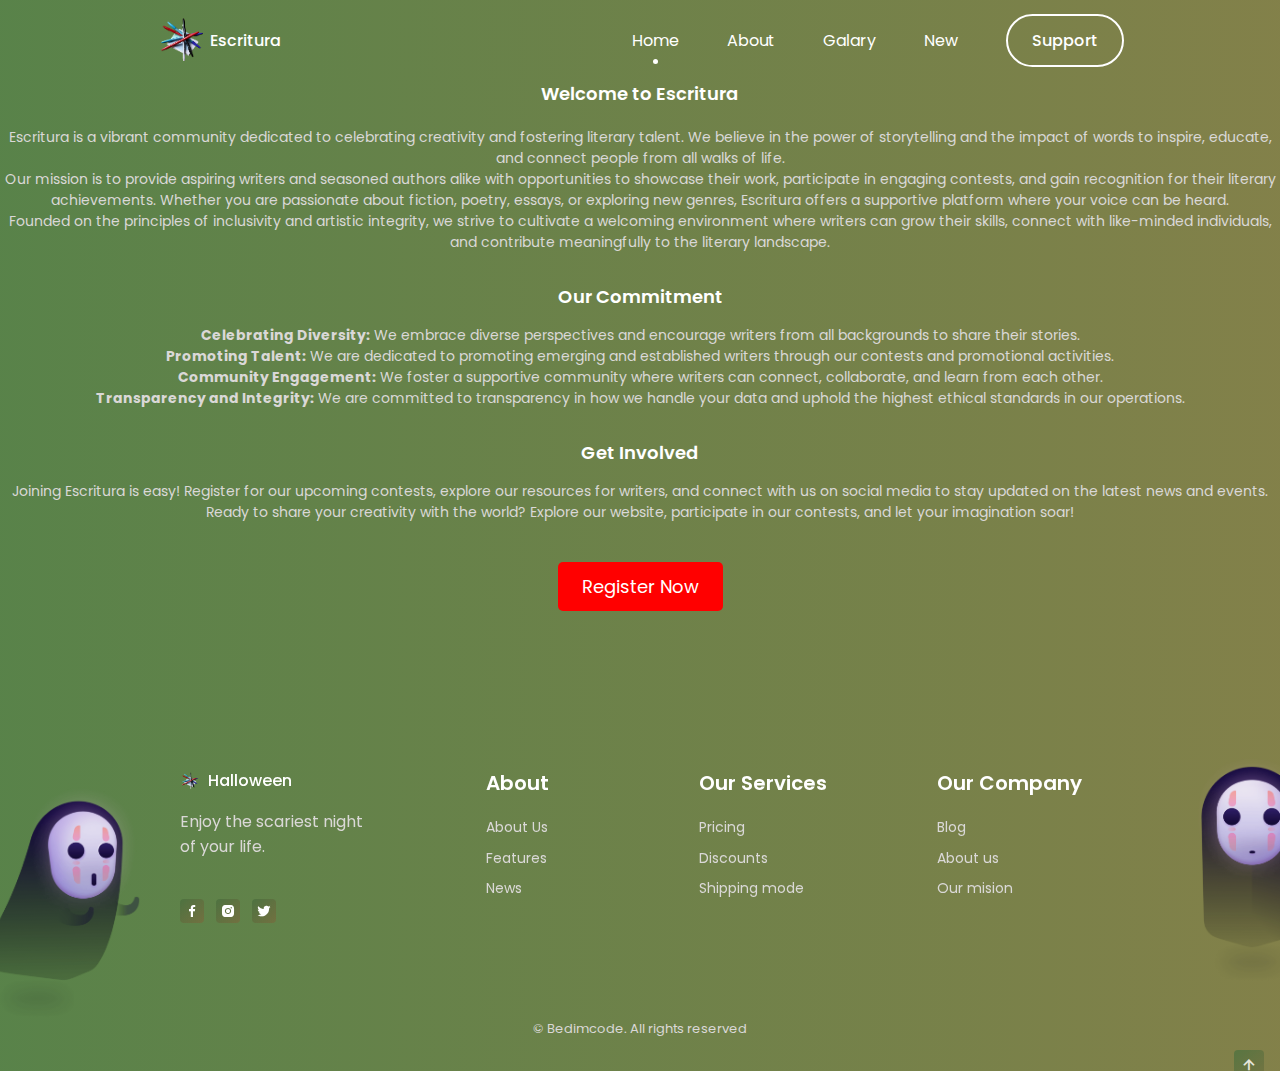
==== commit d97bb06b: "Header" ====
--- a/about.html
+++ b/about.html
@@ -22,26 +22,26 @@
     <!--==================== HEADER ====================-->
     <header class="header" id="header">
         <nav class="nav container">
-            <a href="#" class="nav__logo">
+            <a href="index" class="nav__logo">
                 <img src="assets/img/logo.png" alt="" class="nav__logo-img">
-                Halloween
+                Escritura
             </a>
             
             <div class="nav__menu" id="nav-menu">
                 <ul class="nav__list">
                     <li class="nav__item">
-                        <a href="#home" class="nav__link active-link">Home</a>
+                        <a href="index" class="nav__link active-link">Home</a>
                     </li>
                     <li class="nav__item">
-                        <a href="#about" class="nav__link">About</a>
+                        <a href="about" class="nav__link">About</a>
                     </li>
                     <li class="nav__item">
-                        <a href="#trick" class="nav__link">Campaign</a>
+                        <a href="index/#trick" class="nav__link">Galary</a>
                     </li>
                     <li class="nav__item">
                         <a href="#new" class="nav__link">New</a>
                     </li>
-                    <a href="#" class="button button--ghost">Support</a>
+                    <a href="mailto:sajjadr742@gmail.com" class="button button--ghost">Support</a>
                 </ul>
                 
                 <div class="nav__close" id="nav-close">
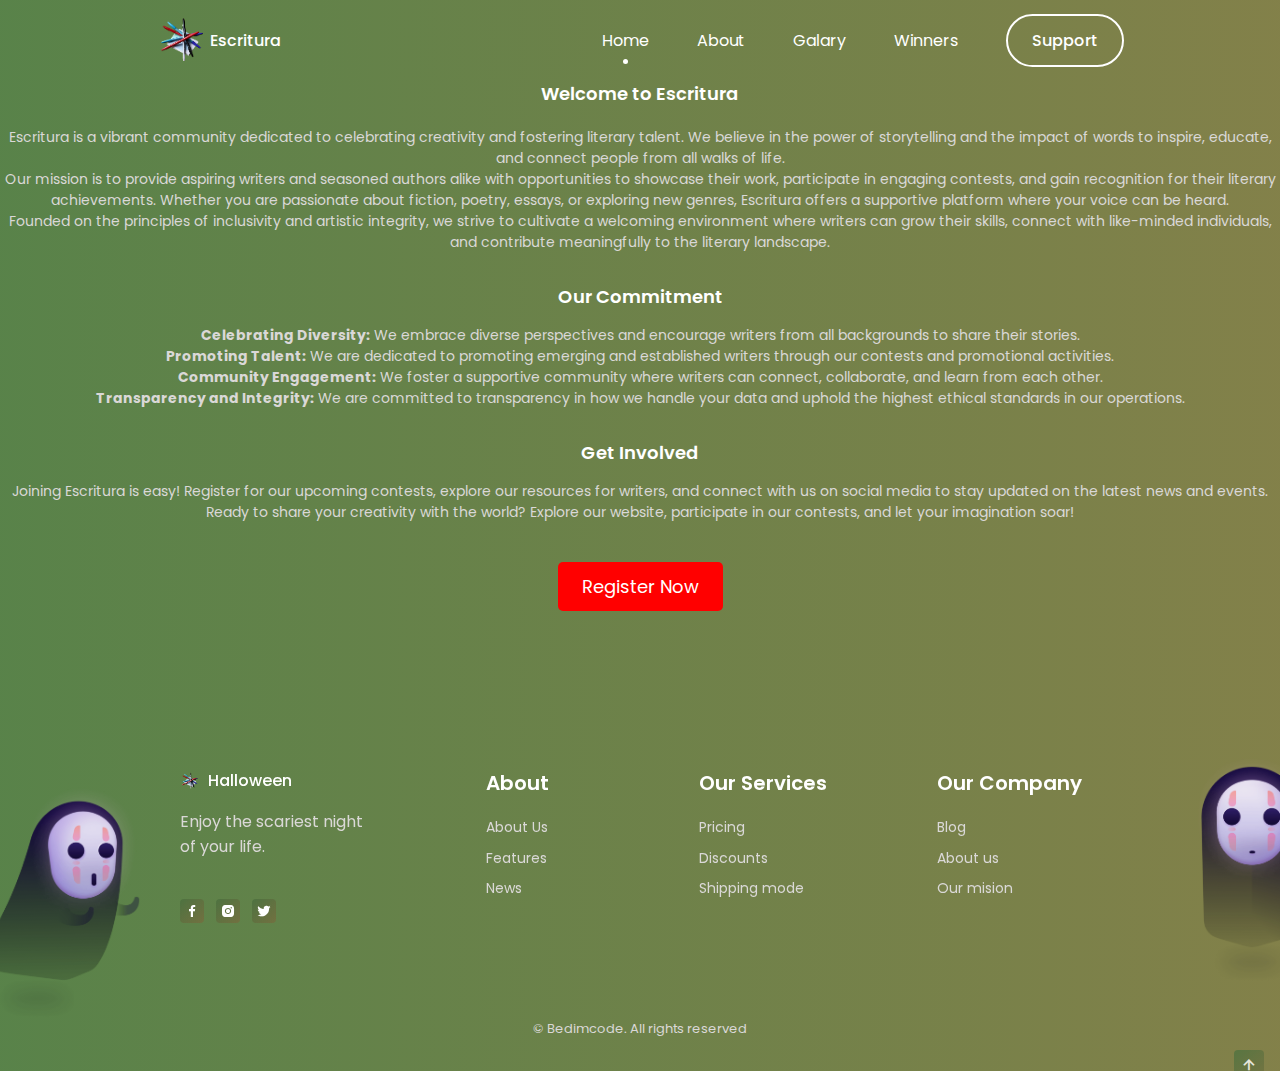
==== commit d26e0516: "Winners" ====
--- a/about.html
+++ b/about.html
@@ -39,7 +39,7 @@
                         <a href="index/#trick" class="nav__link">Galary</a>
                     </li>
                     <li class="nav__item">
-                        <a href="#new" class="nav__link">New</a>
+                        <a href="#winners" class="nav__link">Winners</a>
                     </li>
                     <a href="mailto:sajjadr742@gmail.com" class="button button--ghost">Support</a>
                 </ul>
